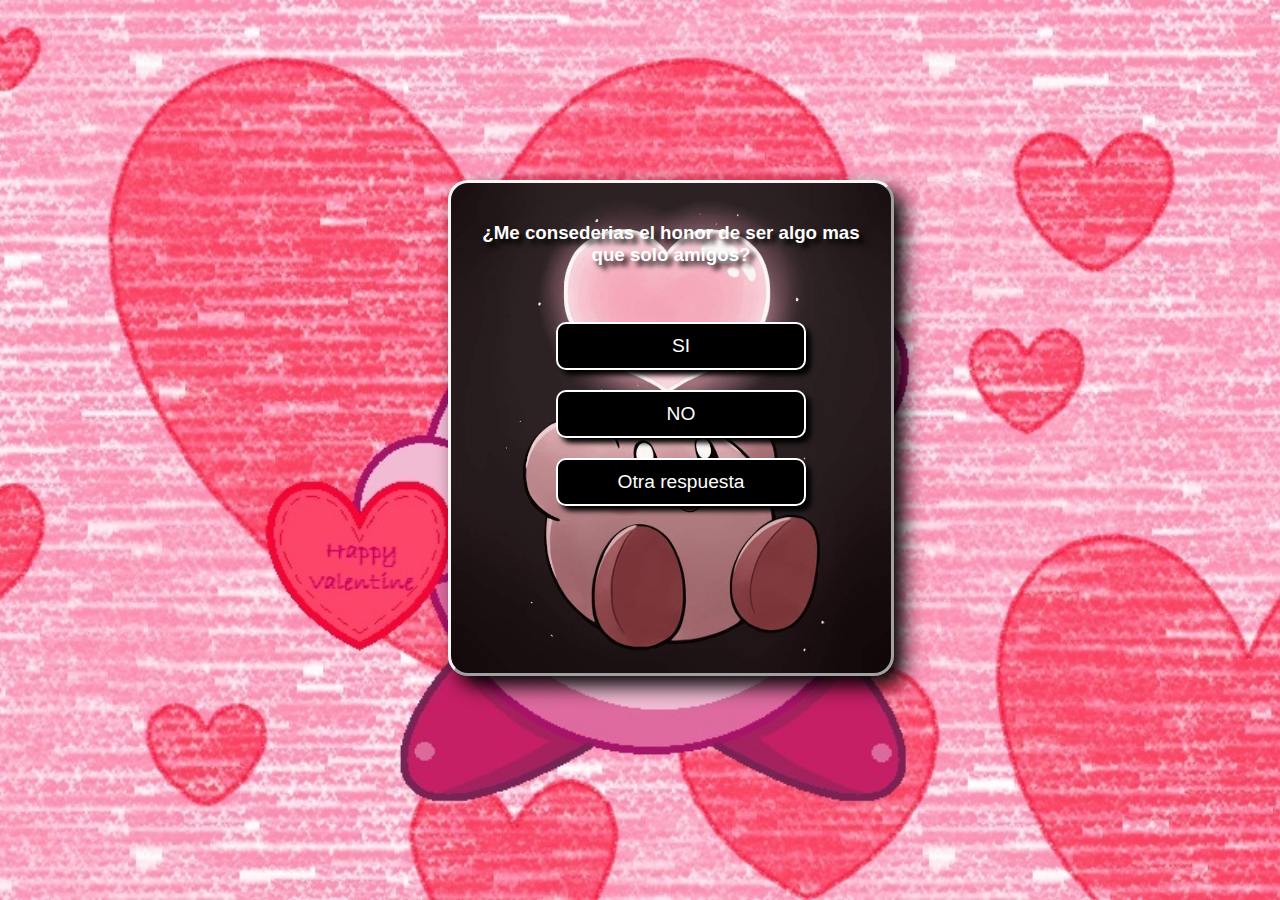
==== Pregunta.html @ 188acf93 "Add files via upload" ====
<!DOCTYPE html>
<html lang="en">
<head>
    <meta charset="UTF-8">
    <meta name="viewport" content="width=device-width, initial-scale=1.0">
    <title>TE AMO ❤❤❤</title>
    <link rel="shortcut icon" href="img/Kirby.jpg">
    <link rel="stylesheet" href="css/Diseño_Pregunta.css">
</head>
<body>
    <div class="box">
        <script src="js/Respuesta.js"></script>
        <h3>¿Me consederias el honor de ser algo mas que solo amigos?</h3>
        <br>
        <form name="form" action="ACEPTO">
            <input onclick="respuesta_1()" type="button" id="sis" value="SI" name="ACEPTO">
        </form>
        <form name="form" action="NO_QUIERO">
            <input onclick="respuesta_2()" type="button" id="nop" value="NO" name="NO_QUIERO">
        </form>
        <form name="form" action="POS_TAL_VEZ">
            <input onclick="otra_respuesta()" type="button" id="nosep" value="Otra respuesta" name="POS_TAL_VEZ">
        </form>
    </div>
    
</body>
</html>
---- css/Diseño_Pregunta.css ----
body{
    background: url(../img/Kirby_fondo.jpg) no-repeat center;
    background-size: cover;
    background-attachment: fixed;
    font-family: sans-serif;
    padding: 10px;
    color: whitesmoke;
    display: flex;
    justify-content: center;
}
.box{
    width: 400px;
    height: 450px;
    display: flex;
    align-items: center;
    flex-direction: column;
    background: url(../img/Kirby_icon.jpg) center;
    box-shadow: 10px 10px 20px black;
    background-color: black;
    background-attachment:local;
    background-size: cover;
    font-family: sans-serif;
    position: absolute;
    color: white;
    border-radius: 20px;
    border-style: outset;
    border-color: whitesmoke;
    top: 20%;
    left: 35%;
    padding: 20px;
}
h3{
    text-align: center;
    text-shadow: 5px 5px 5px black;
}
.box form{
    margin: 10px;
    width: 250px;
}
.box input{
    width: 100%;
    height: 100%;
    margin: 10px;
    font-size: larger;
    background-color: black;
    color: white;
    box-shadow: 5px 5px 5px black;
    border-radius: 10px;
    border-style: double;
    border-color: white;
    transition-duration: 0.8s;
}
.box input:hover{
    background-color: white;
    color: black;
    box-shadow: white;
    border-color: black;
}
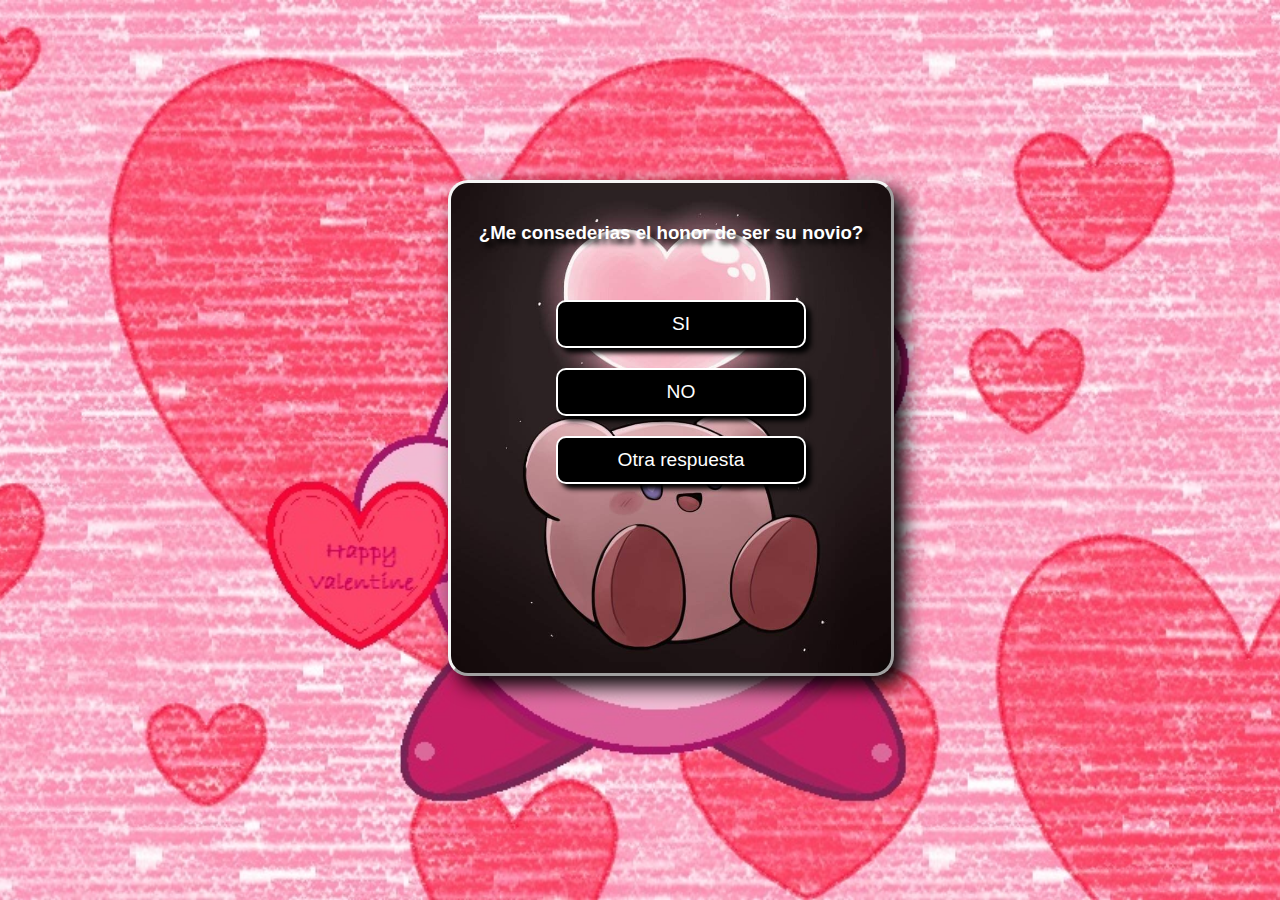
==== commit a52ba88f: "Update Pregunta.html" ====
--- a/Pregunta.html
+++ b/Pregunta.html
@@ -10,7 +10,7 @@
 <body>
     <div class="box">
         <script src="js/Respuesta.js"></script>
-        <h3>¿Me consederias el honor de ser algo mas que solo amigos?</h3>
+        <h3>¿Me consederias el honor de ser su novio?</h3>
         <br>
         <form name="form" action="ACEPTO">
             <input onclick="respuesta_1()" type="button" id="sis" value="SI" name="ACEPTO">
@@ -24,4 +24,4 @@
     </div>
     
 </body>
-</html>+</html>
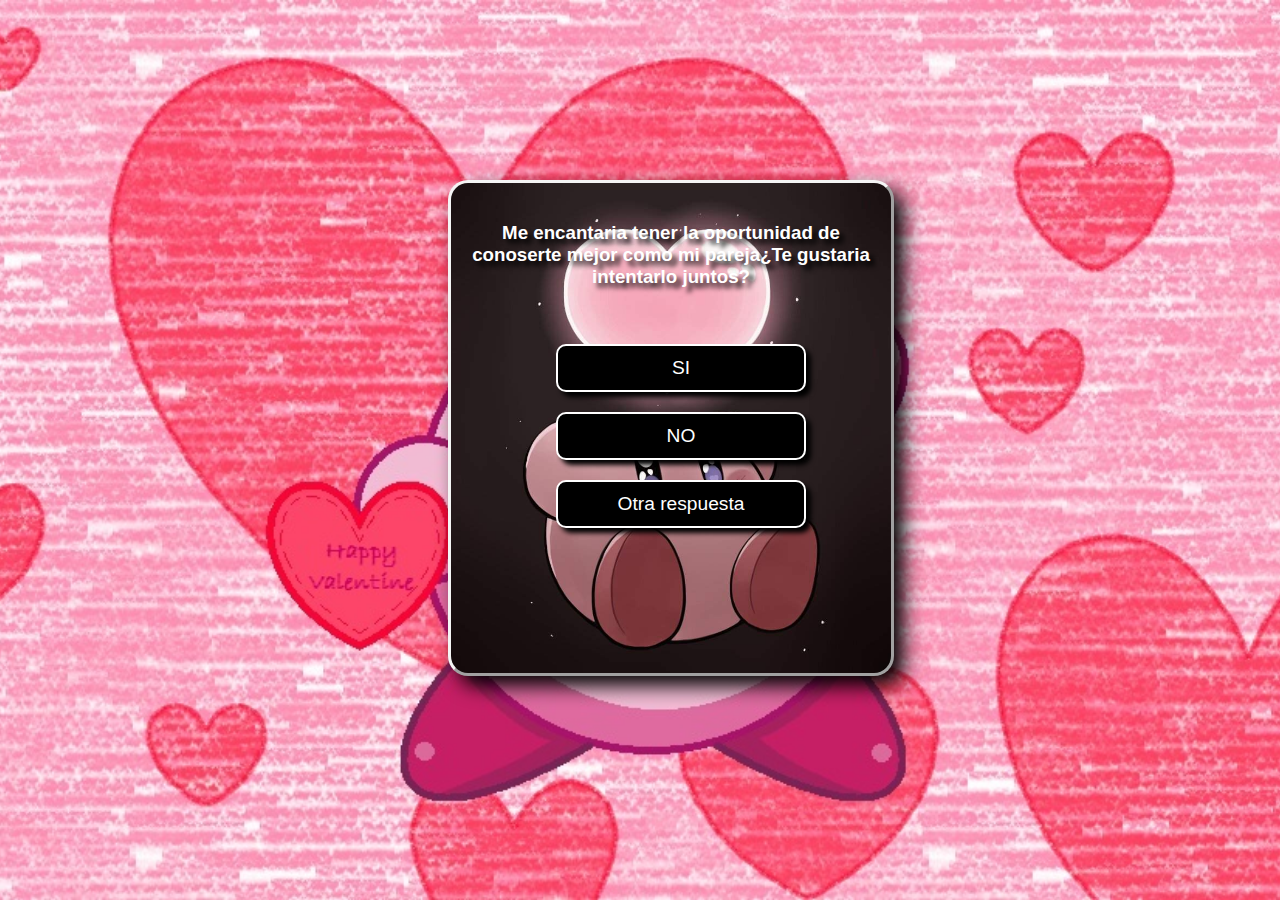
==== commit 881382c0: "Update Pregunta.html" ====
--- a/Pregunta.html
+++ b/Pregunta.html
@@ -10,7 +10,7 @@
 <body>
     <div class="box">
         <script src="js/Respuesta.js"></script>
-        <h3>¿Me consederias el honor de ser su novio?</h3>
+        <h3>Me encantaria tener la oportunidad de conoserte mejor como mi pareja¿Te gustaria intentarlo juntos?</h3>
         <br>
         <form name="form" action="ACEPTO">
             <input onclick="respuesta_1()" type="button" id="sis" value="SI" name="ACEPTO">
